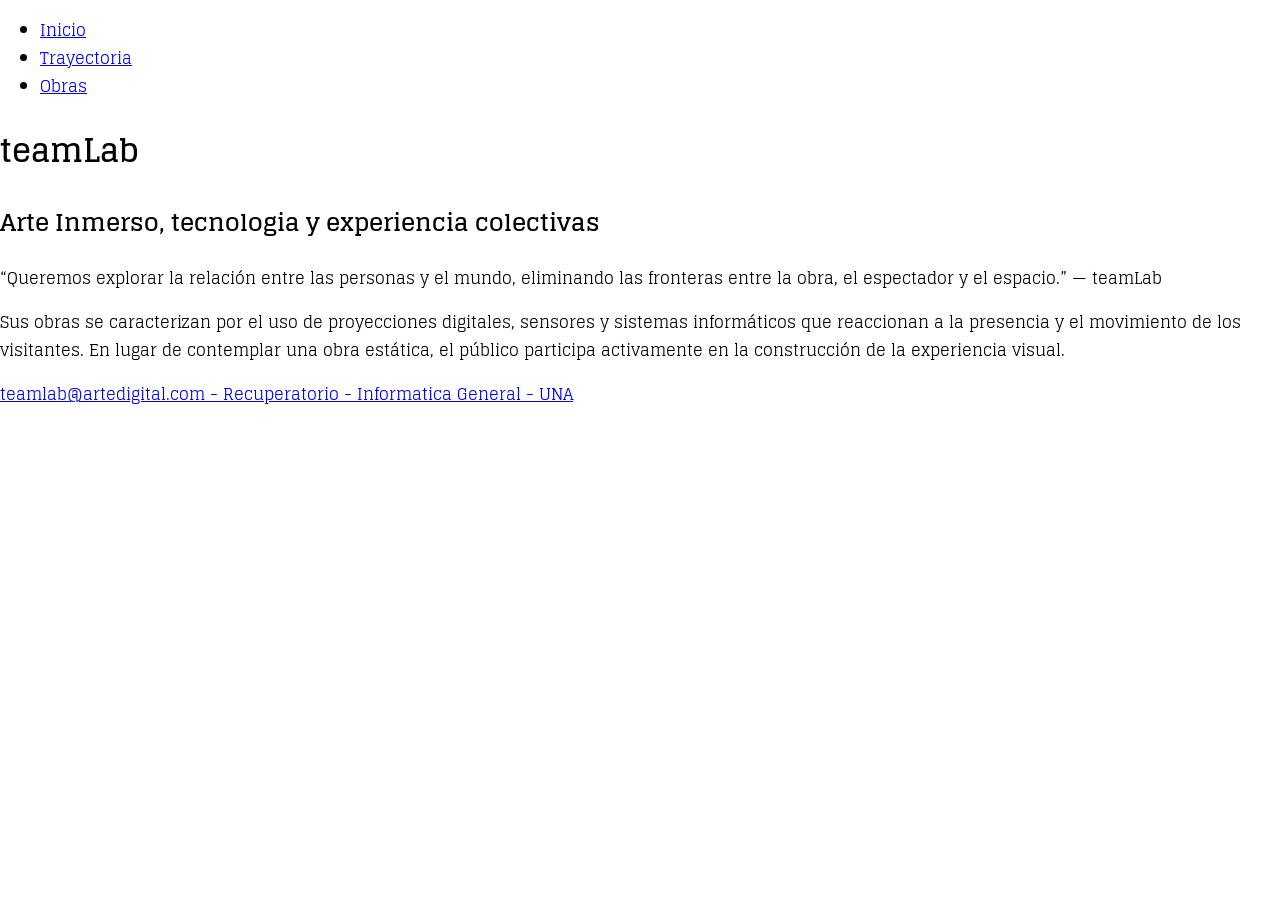
==== index.html @ 1547477e "Estructura" ====
<!DOCTYPE html>
<html lang="en">
<head>
    <meta charset="UTF-8">
    <meta name="viewport" content="width=device-width, initial-scale=1.0">
    <link rel="preconnect" href="https://fonts.googleapis.com">
    <link rel="preconnect" href="https://fonts.gstatic.com" crossorigin>
    <link href="https://fonts.googleapis.com/css2?family=Diplomata&family=Glegoo&display=swap" rel="stylesheet">
    <link rel="stylesheet" href="estilos/styles.css">
    <title> Inicio </title>
    
</head>
<body>
    <div id="contenedor-principal">
        <header>
   <nav>
                <ul>
                    <li> <a href="index.html"> Inicio </a> </li>
                    <li> <a href="Trayectoria.html"> Trayectoria</a> </li>
                    <li> <a href="Obras.html"> Obras</a> </li>
                </ul>
            </nav>





        <h1>teamLab</h>
         

        </header>

        <main>
            <section>
                <h2> Arte Inmerso, tecnologia y experiencia colectivas  </h2>

              
                    <P> “Queremos explorar la relación entre las personas y el mundo, eliminando las fronteras entre la obra, el espectador y el espacio.” — teamLab </P> 
               
            

            </section>
            <article>
                    <p> Sus obras se caracterizan por el uso de proyecciones digitales, sensores y sistemas informáticos que reaccionan a la presencia y el movimiento de los visitantes. En lugar de contemplar una obra estática, el público participa activamente en la construcción de la experiencia visual.</p>


            </article>
        </main>




            


        <footer> 
                <p> <a href="mailto:teamlab@artedigital.com">teamlab@artedigital.com  - Recuperatorio - Informatica General - UNA  </a>   </p>
        </footer>

    </div>
</body>
</html>











































    </div>
















</body>
---- estilos/styles.css ----
/* estilos/styles.css */
body {
  font-family: "Glegoo";
  margin: 0;
  padding: 0 ;
  box-sizing: border-box;                           /* Busca en la clase 4 para actualizar y continuar */ 
  x
}

body { 
  
}
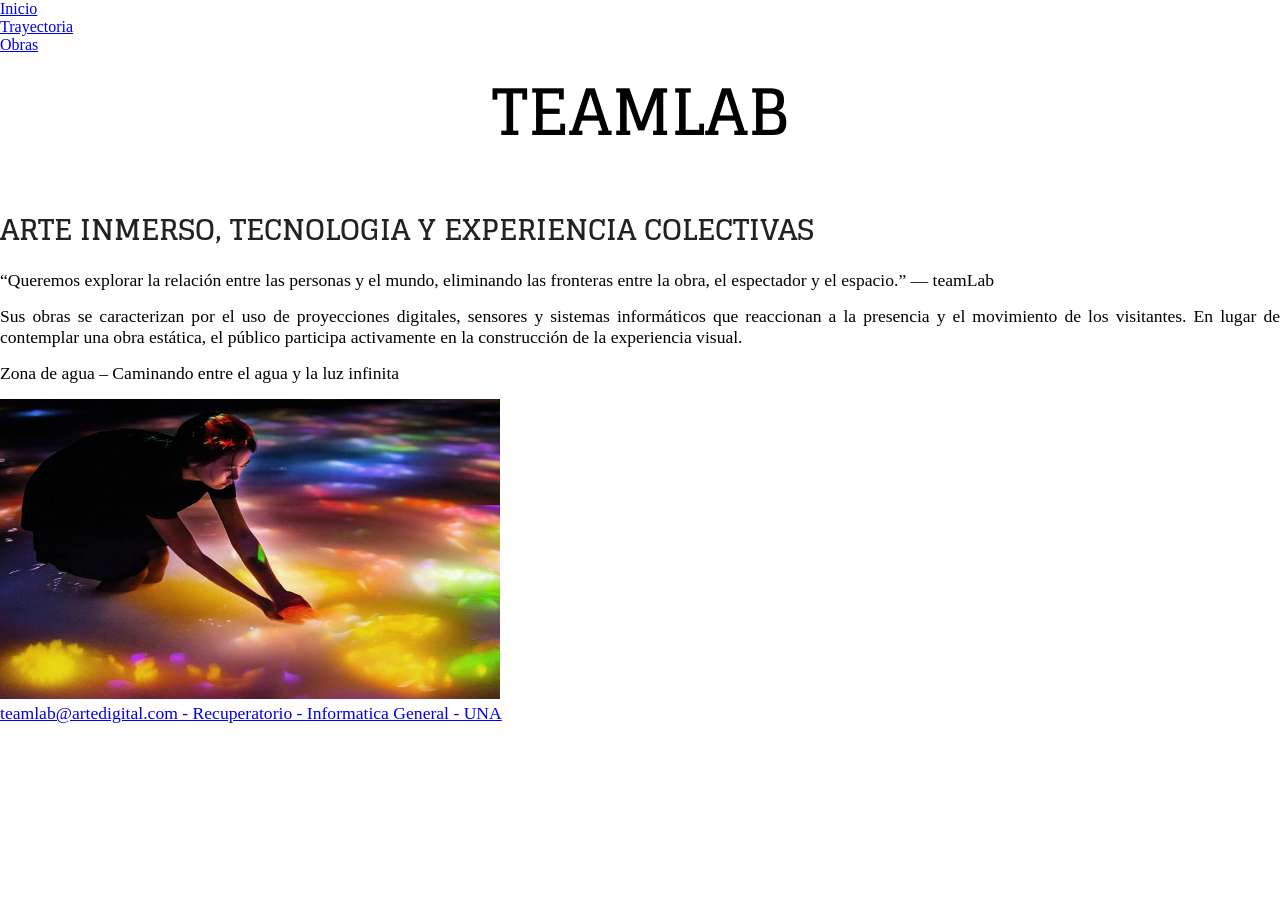
==== commit db981314: "carga de imagenes y videos" ====
--- a/index.html
+++ b/index.html
@@ -11,6 +11,7 @@
     
 </head>
 <body>
+    
     <div id="contenedor-principal">
         <header>
    <nav>
@@ -20,10 +21,6 @@
                     <li> <a href="Obras.html"> Obras</a> </li>
                 </ul>
             </nav>
-
-
-
-
 
         <h1>teamLab</h>
          
@@ -42,7 +39,10 @@
             </section>
             <article>
                     <p> Sus obras se caracterizan por el uso de proyecciones digitales, sensores y sistemas informáticos que reaccionan a la presencia y el movimiento de los visitantes. En lugar de contemplar una obra estática, el público participa activamente en la construcción de la experiencia visual.</p>
+                    
 
+                    <p> Zona de agua – Caminando entre el agua y la luz infinita </p>
+                    <img   src="imagenes/teamlab-tokyo.jpeg" alt="planets tokio" width="500" height="300">
 
             </article>
         </main>
--- a/estilos/styles.css
+++ b/estilos/styles.css
@@ -1,12 +1,56 @@
-/* estilos/styles.css */
-body {
-  font-family: "Glegoo";
-  margin: 0;
-  padding: 0 ;
-  box-sizing: border-box;                           /* Busca en la clase 4 para actualizar y continuar */ 
-  x
+*{
+margin:0;
+padding: 0;
+box-sizing: border-box;
+
 }
 
-body { 
-  
-}+html, body{
+  height: 100%;
+  margin:0;
+}
+
+
+
+h1 {
+    font-family: "Glegoo";/* Tipografía obligatoria */
+    font-size: 4rem;
+    text-align: center;
+    color: #000000;
+    margin-bottom: 20px;
+    text-transform: uppercase;
+
+
+}
+
+
+h2{ 
+    font-family: "Glegoo";/* Tipografía obligatoria */
+    font-size: 1.8rem;
+    margin-top: 35px;
+    margin-bottom: 15px;
+    color: #222222;
+    text-transform: uppercase;
+
+}
+
+h3{
+
+   font-family: "Glegoo";/* Tipografía obligatoria */
+   font-size: 1.5rem;
+   margin-top: 35px;
+   color: #000000;
+
+
+
+}
+p {
+    font-size: 1.1rem; 
+    margin-bottom: 15px;
+    text-align: justify;
+
+
+}
+
+
+
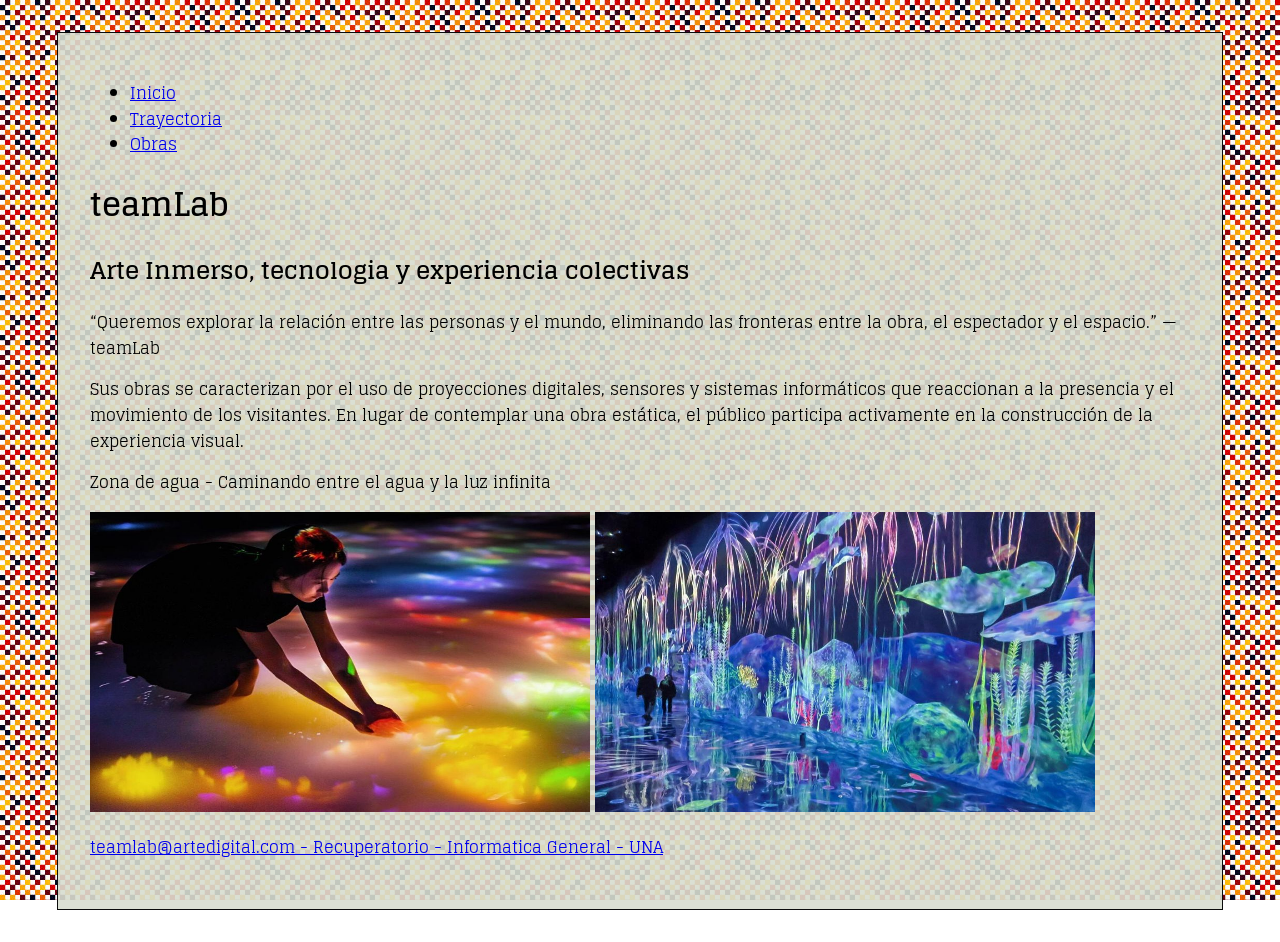
==== commit 2aa67376: "Inicio de estilos." ====
--- a/index.html
+++ b/index.html
@@ -1,5 +1,5 @@
 <!DOCTYPE html>
-<html lang="en">
+<html lang="es">
 <head>
     <meta charset="UTF-8">
     <meta name="viewport" content="width=device-width, initial-scale=1.0">
@@ -41,8 +41,9 @@
                     <p> Sus obras se caracterizan por el uso de proyecciones digitales, sensores y sistemas informáticos que reaccionan a la presencia y el movimiento de los visitantes. En lugar de contemplar una obra estática, el público participa activamente en la construcción de la experiencia visual.</p>
                     
 
-                    <p> Zona de agua – Caminando entre el agua y la luz infinita </p>
+                    <p> Zona de agua - Caminando entre el agua y la luz infinita </p>
                     <img   src="imagenes/teamlab-tokyo.jpeg" alt="planets tokio" width="500" height="300">
+                     <img src="imagenes/teamlab-1.jpg" alt="planets" width="500" height="300">
 
             </article>
         </main>
--- a/estilos/styles.css
+++ b/estilos/styles.css
@@ -1,56 +1,20 @@
-*{
-margin:0;
-padding: 0;
-box-sizing: border-box;
-
+body {
+    font-size: 16px; 
+    font-family: 'Inter', glegoo;
+    line-height: 1.6;
+    margin: 0;
+    padding: 0;
+    background-image: url(../imagenes/fondo.jpg); 
+    background-repeat: repeat;
+    background-attachment: fixed;
+    color: black;
 }
 
-html, body{
-  height: 100%;
-  margin:0;
+#contenedor-principal {
+    max-width: 1100px;
+    margin: 2rem auto;
+    background-color: rgba(215, 221, 208, 0.9); 
+    padding: 2rem;
+    border: 1px solid #0b0c0c;
 }
 
-
-
-h1 {
-    font-family: "Glegoo";/* Tipografía obligatoria */
-    font-size: 4rem;
-    text-align: center;
-    color: #000000;
-    margin-bottom: 20px;
-    text-transform: uppercase;
-
-
-}
-
-
-h2{ 
-    font-family: "Glegoo";/* Tipografía obligatoria */
-    font-size: 1.8rem;
-    margin-top: 35px;
-    margin-bottom: 15px;
-    color: #222222;
-    text-transform: uppercase;
-
-}
-
-h3{
-
-   font-family: "Glegoo";/* Tipografía obligatoria */
-   font-size: 1.5rem;
-   margin-top: 35px;
-   color: #000000;
-
-
-
-}
-p {
-    font-size: 1.1rem; 
-    margin-bottom: 15px;
-    text-align: justify;
-
-
-}
-
-
-
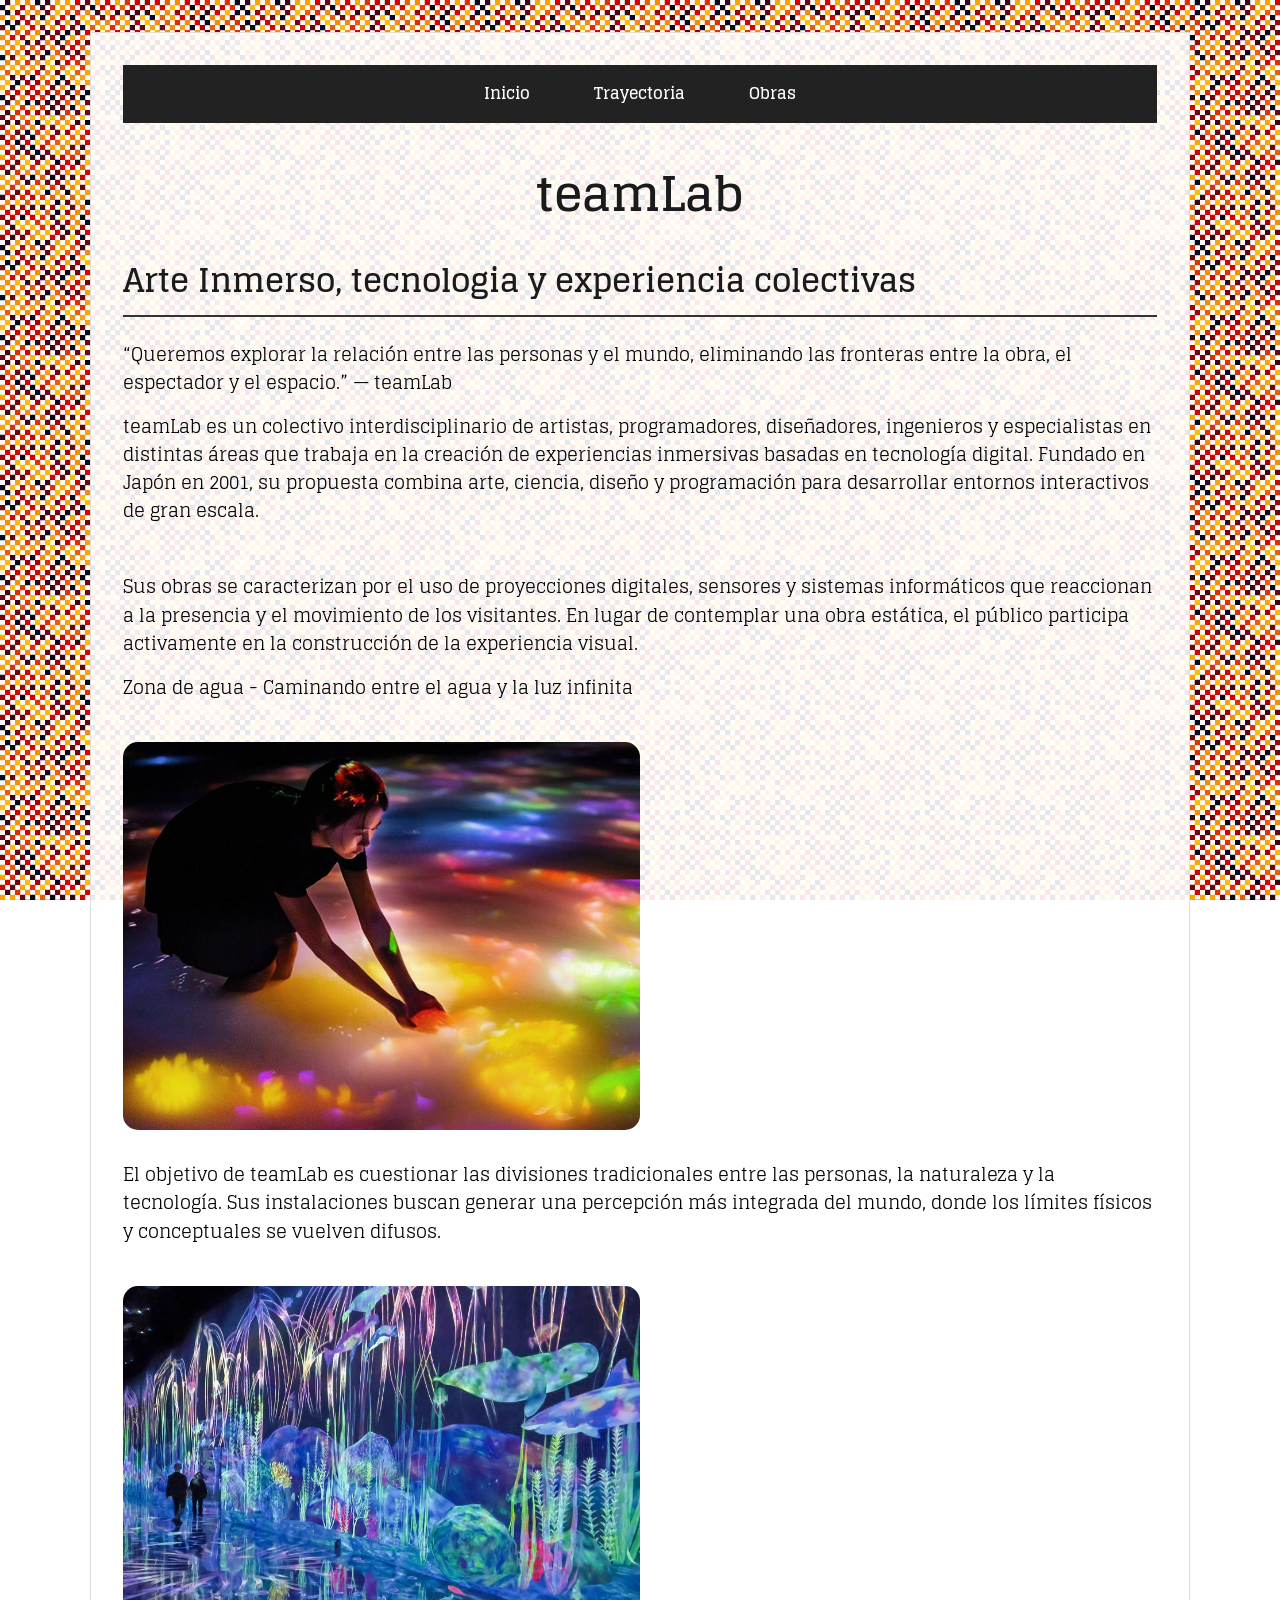
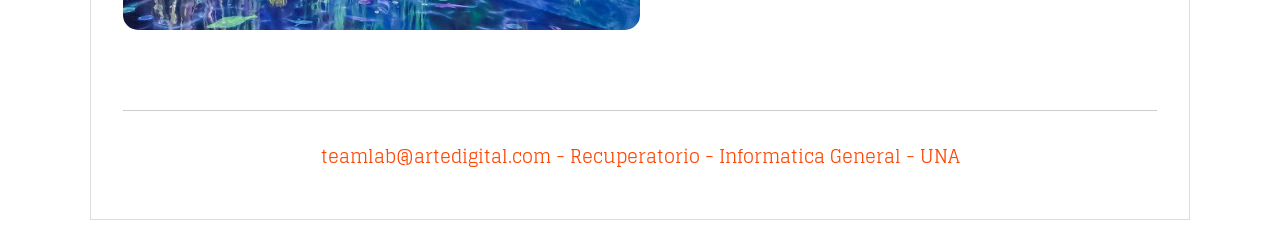
==== commit 33fed897: "verificar carga de styles" ====
--- a/index.html
+++ b/index.html
@@ -34,7 +34,7 @@
               
                     <P> “Queremos explorar la relación entre las personas y el mundo, eliminando las fronteras entre la obra, el espectador y el espacio.” — teamLab </P> 
                
-            
+                    <p> teamLab es un colectivo interdisciplinario de artistas, programadores, diseñadores, ingenieros y especialistas en distintas áreas que trabaja en la creación de experiencias inmersivas basadas en tecnología digital. Fundado en Japón en 2001, su propuesta combina arte, ciencia, diseño y programación para desarrollar entornos interactivos de gran escala.</p>
 
             </section>
             <article>
@@ -43,15 +43,12 @@
 
                     <p> Zona de agua - Caminando entre el agua y la luz infinita </p>
                     <img   src="imagenes/teamlab-tokyo.jpeg" alt="planets tokio" width="500" height="300">
+                    <p>El objetivo de teamLab es cuestionar las divisiones tradicionales entre las personas, la naturaleza y la tecnología. Sus instalaciones buscan generar una percepción más integrada del mundo, donde los límites físicos y conceptuales se vuelven difusos.</p>
+
                      <img src="imagenes/teamlab-1.jpg" alt="planets" width="500" height="300">
 
             </article>
         </main>
-
-
-
-
-            
 
 
         <footer> 
--- a/estilos/styles.css
+++ b/estilos/styles.css
@@ -1,3 +1,9 @@
+
+* {
+    margin: 0;
+    padding: 0;
+    box-sizing: border-box;                                /* Clase 04: Box Model */
+}
 body {
     font-size: 16px; 
     font-family: 'Inter', glegoo;
@@ -10,11 +16,111 @@
     color: black;
 }
 
+
 #contenedor-principal {
     max-width: 1100px;
     margin: 2rem auto;
-    background-color: rgba(215, 221, 208, 0.9); 
+    background-color: rgba(255, 255, 255, 0.9); /* Legibilidad */
     padding: 2rem;
-    border: 1px solid #0b0c0c;
+    border: 1px solid #ddd;
 }
 
+
+h1, h2, h3, h4 {
+    font-family: "glegoo", sans-serif; /* Google Fonts */
+    color: #1a1a1a;
+    margin-bottom: 1.5rem;
+}
+
+h1 { font-size: 3rem; text-align: center; }
+h2 { font-size: 2rem; border-bottom: 2px solid #333; padding-bottom: 0.5rem; }
+
+
+nav {
+    margin-bottom: 2rem;
+    background-color: #222;
+}
+
+nav ul {
+    list-style: none;
+    display: flex;
+    justify-content: center;                                /* confirmar* navegacion */ 
+}
+
+nav ul li a {
+    display: block;
+    padding: 1rem 2rem;
+    color: white;
+    text-decoration: none;
+    font-weight: bold;
+    transition: background 0.3s;
+}
+
+
+nav ul li a:hover {
+    background-color: #555;
+}
+
+
+
+section, article {
+    margin-bottom: 3rem;
+}
+
+p {
+    margin-bottom: 1rem;
+    font-size: 1.1rem;
+}
+
+.destacado {
+    font-style: italic;
+    font-size: 1.3rem;
+    color: #555;
+    padding: 1rem;
+    border-left: 5px solid #ff4500;
+    margin: 2rem 0;
+}
+
+img {
+    width: 50%;
+    height:max-content ;
+    margin: 1.5rem 0;
+    border-radius: 15px;
+}
+
+.video-container iframe {
+    width: 100%;
+    max-width: 800px;
+}                                          /* Consulta ia para correccion de codigo*/
+
+.video-container {
+    display: flex;
+    justify-content: center;
+    margin: 35px 0;
+}
+
+
+.lista-obras {
+    list-style: square;
+    padding-left: 2rem;
+}
+
+.lista-obras li {
+    font-weight: bold;
+    margin-bottom: 0.5rem;
+    font-size: 1.1rem;
+}
+
+/* Pie de página */
+footer {
+    text-align: center;
+    padding-top: 2rem;
+    border-top: 1px solid #ccc;
+    font-size: 0.9rem;
+    color: #666;
+}
+
+footer a {
+    color: #ff4500;
+    text-decoration: none;
+}
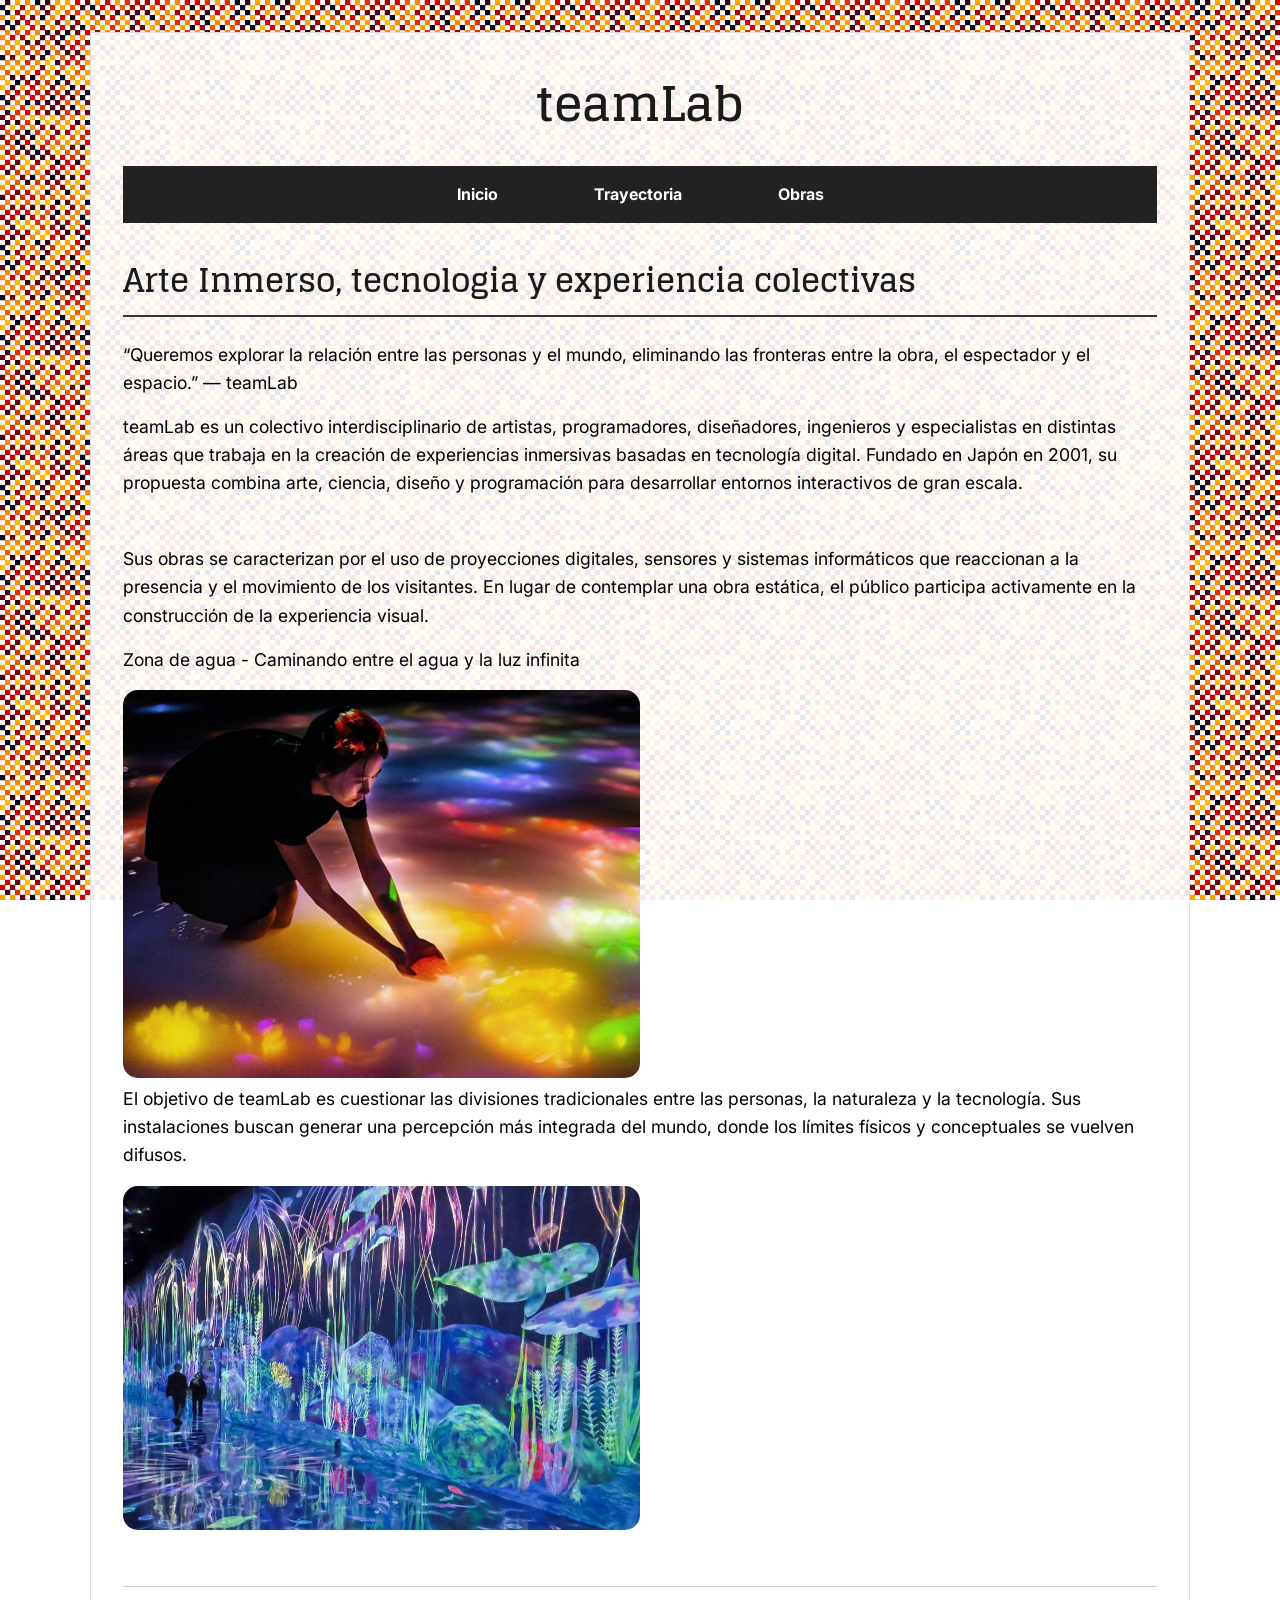
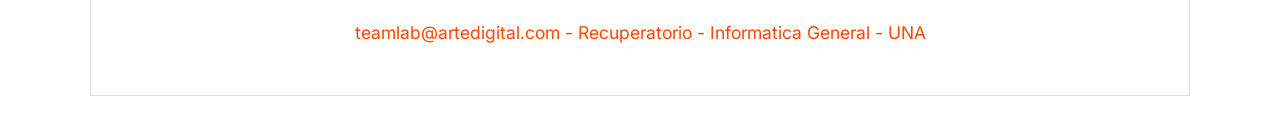
==== commit 9c275299: "Correccion" ====
--- a/index.html
+++ b/index.html
@@ -6,6 +6,8 @@
     <link rel="preconnect" href="https://fonts.googleapis.com">
     <link rel="preconnect" href="https://fonts.gstatic.com" crossorigin>
     <link href="https://fonts.googleapis.com/css2?family=Diplomata&family=Glegoo&display=swap" rel="stylesheet">
+    <link href="https://fonts.googleapis.com/css2?family=Inter&family=Glegoo&display=swap" rel="stylesheet">
+
     <link rel="stylesheet" href="estilos/styles.css">
     <title> Inicio </title>
     
@@ -13,26 +15,23 @@
 <body>
     
     <div id="contenedor-principal">
-        <header>
-   <nav>
-                <ul>
-                    <li> <a href="index.html"> Inicio </a> </li>
-                    <li> <a href="Trayectoria.html"> Trayectoria</a> </li>
-                    <li> <a href="Obras.html"> Obras</a> </li>
-                </ul>
-            </nav>
-
-        <h1>teamLab</h>
-         
-
-        </header>
+   <header>
+  <h1>teamLab</h1>
+  <nav>
+    <ul>
+      <li><a href="index.html">Inicio</a></li>
+      <li><a href="Trayectoria.html">Trayectoria</a></li>                        <!-- *correccion ia-->
+      <li><a href="Obras.html">Obras</a></li>
+    </ul>
+  </nav>
+</header>
 
         <main>
             <section>
                 <h2> Arte Inmerso, tecnologia y experiencia colectivas  </h2>
 
               
-                    <P> “Queremos explorar la relación entre las personas y el mundo, eliminando las fronteras entre la obra, el espectador y el espacio.” — teamLab </P> 
+                    <P> “Queremos explorar la relación entre las personas y el mundo, eliminando las fronteras entre la obra, el espectador y el espacio.” — teamLab </p> 
                
                     <p> teamLab es un colectivo interdisciplinario de artistas, programadores, diseñadores, ingenieros y especialistas en distintas áreas que trabaja en la creación de experiencias inmersivas basadas en tecnología digital. Fundado en Japón en 2001, su propuesta combina arte, ciencia, diseño y programación para desarrollar entornos interactivos de gran escala.</p>
 
@@ -42,7 +41,8 @@
                     
 
                     <p> Zona de agua - Caminando entre el agua y la luz infinita </p>
-                    <img   src="imagenes/teamlab-tokyo.jpeg" alt="planets tokio" width="500" height="300">
+                   <img src="imagenes/teamlab-tokyo.jpeg" alt="Instalación inmersiva de teamLab en Tokio" width="500" height="300">  <!-- *correccion ia-->
+
                     <p>El objetivo de teamLab es cuestionar las divisiones tradicionales entre las personas, la naturaleza y la tecnología. Sus instalaciones buscan generar una percepción más integrada del mundo, donde los límites físicos y conceptuales se vuelven difusos.</p>
 
                      <img src="imagenes/teamlab-1.jpg" alt="planets" width="500" height="300">
@@ -58,64 +58,3 @@
     </div>
 </body>
 </html>
-
-
-
-
-
-
-
-
-
-
-
-
-
-
-
-
-
-
-
-
-
-
-
-
-
-
-
-
-
-
-
-
-
-
-
-
-
-
-
-
-
-
-
-    </div>
-
-
-
-
-
-
-
-
-
-
-
-
-
-
-
-
-</body>
--- a/estilos/styles.css
+++ b/estilos/styles.css
@@ -2,17 +2,17 @@
 * {
     margin: 0;
     padding: 0;
-    box-sizing: border-box;                                /* Clase 04: Box Model */
+    box-sizing: border-box;                                /* Clase 04: Box Model */ /* Consulta ia */
 }
 body {
     font-size: 16px; 
-    font-family: 'Inter', glegoo;
-    line-height: 1.6;
+    font-family: 'Inter', sans-serif;
+    line-height:  1.6;
     margin: 0;
     padding: 0;
     background-image: url(../imagenes/fondo.jpg); 
     background-repeat: repeat;
-    background-attachment: fixed;
+    background-attachment: fixed;   
     color: black;
 }
 
@@ -42,25 +42,38 @@
 }
 
 nav ul {
-    list-style: none;
-    display: flex;
-    justify-content: center;                                /* confirmar* navegacion */ 
+  list-style: none;
+  display: flex;
+  justify-content: center;
+}
+
+nav {
+  margin-bottom: 2rem;
+  background-color: #222;
+}
+
+nav ul {
+  list-style: none;
+  display: flex;
+  justify-content: center;
+}
+
+nav ul li {
+  margin: 0 1rem;
 }
 
 nav ul li a {
-    display: block;
-    padding: 1rem 2rem;
-    color: white;
-    text-decoration: none;
-    font-weight: bold;
-    transition: background 0.3s;
+  display: block;
+  padding: 1rem 2rem;
+  color: white;
+  text-decoration: none;
+  font-weight: bold;
+  transition: background 0.3s;
 }
 
-
 nav ul li a:hover {
-    background-color: #555;
+  background-color: #555;
 }
-
 
 
 section, article {
@@ -72,18 +85,10 @@
     font-size: 1.1rem;
 }
 
-.destacado {
-    font-style: italic;
-    font-size: 1.3rem;
-    color: #555;
-    padding: 1rem;
-    border-left: 5px solid #ff4500;
-    margin: 2rem 0;
-}
 
 img {
     width: 50%;
-    height:max-content ;
+    height:auto ;                            /-- correccion auto --/ 
     margin: 1.5rem 0;
     border-radius: 15px;
 }
@@ -118,9 +123,10 @@
     border-top: 1px solid #ccc;
     font-size: 0.9rem;
     color: #666;
-}
+}                                                    
 
-footer a {
+
+footer a {                                                  
     color: #ff4500;
     text-decoration: none;
 }
